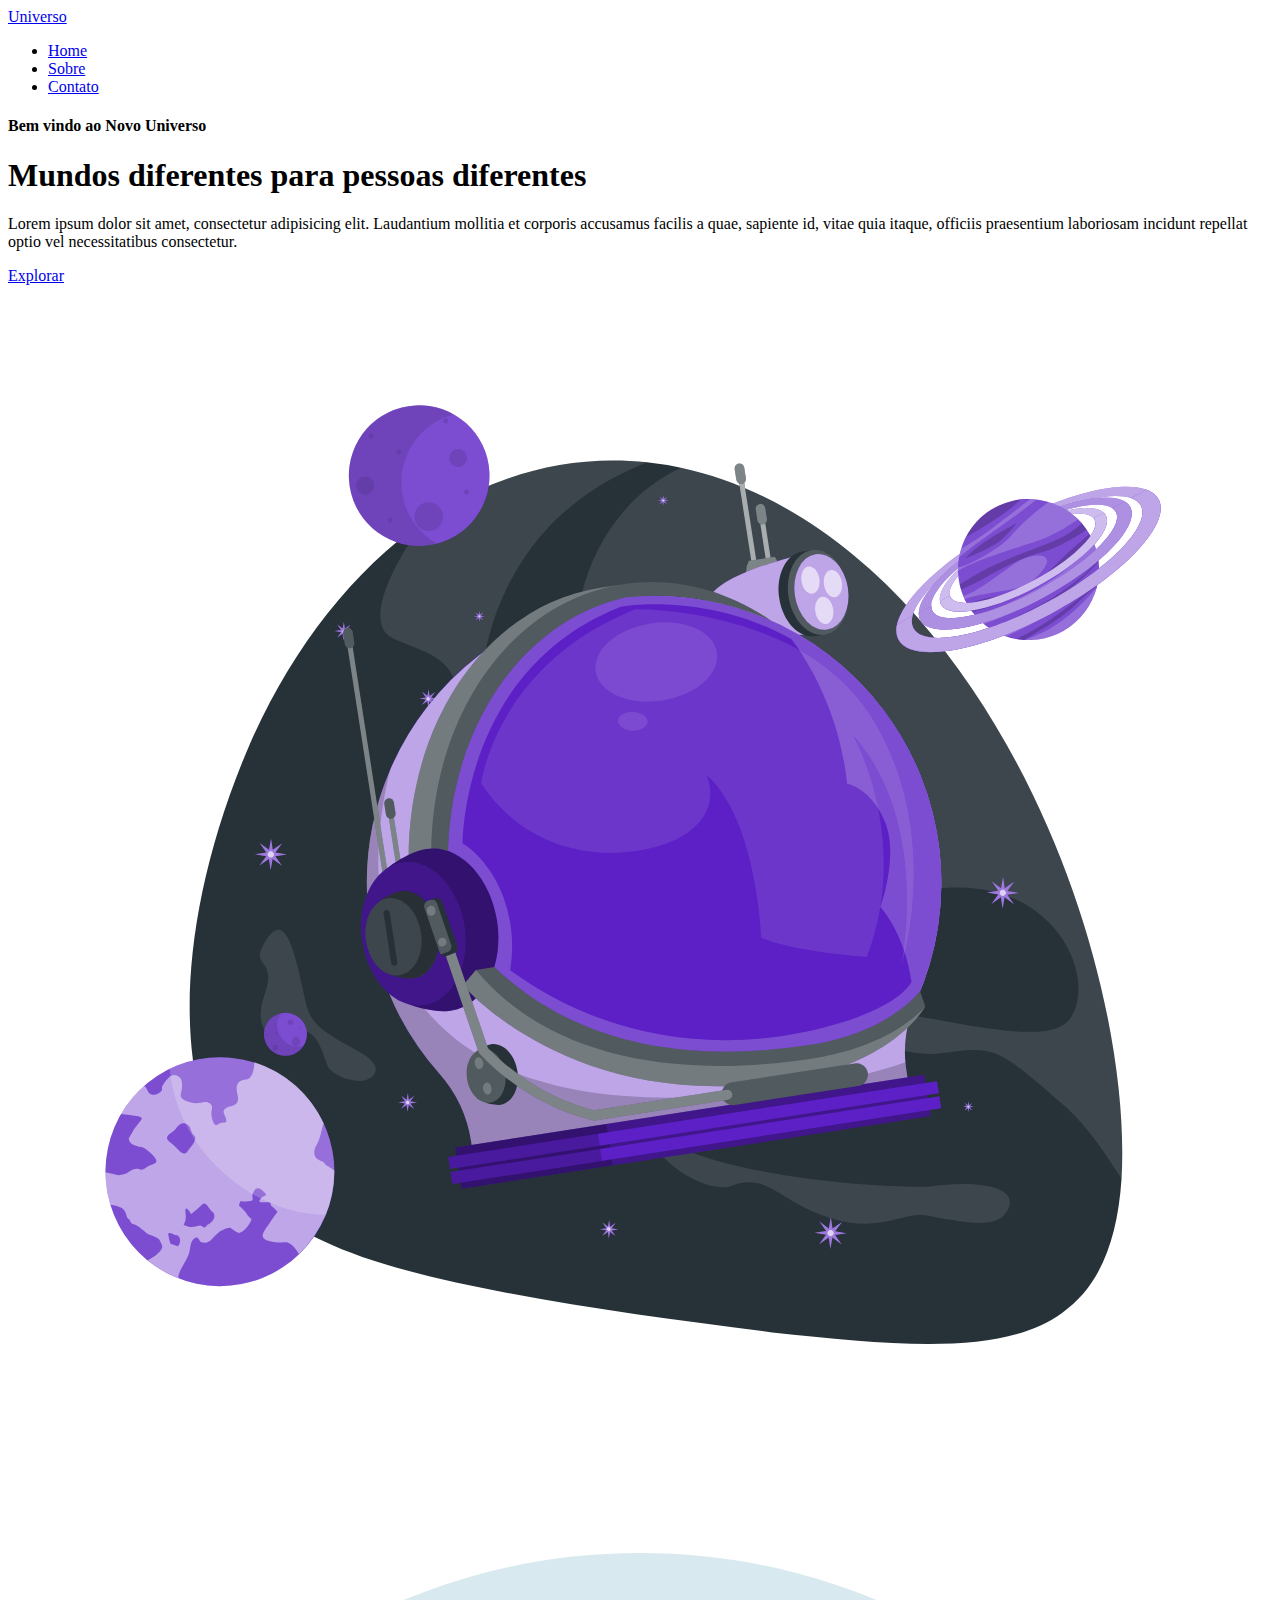
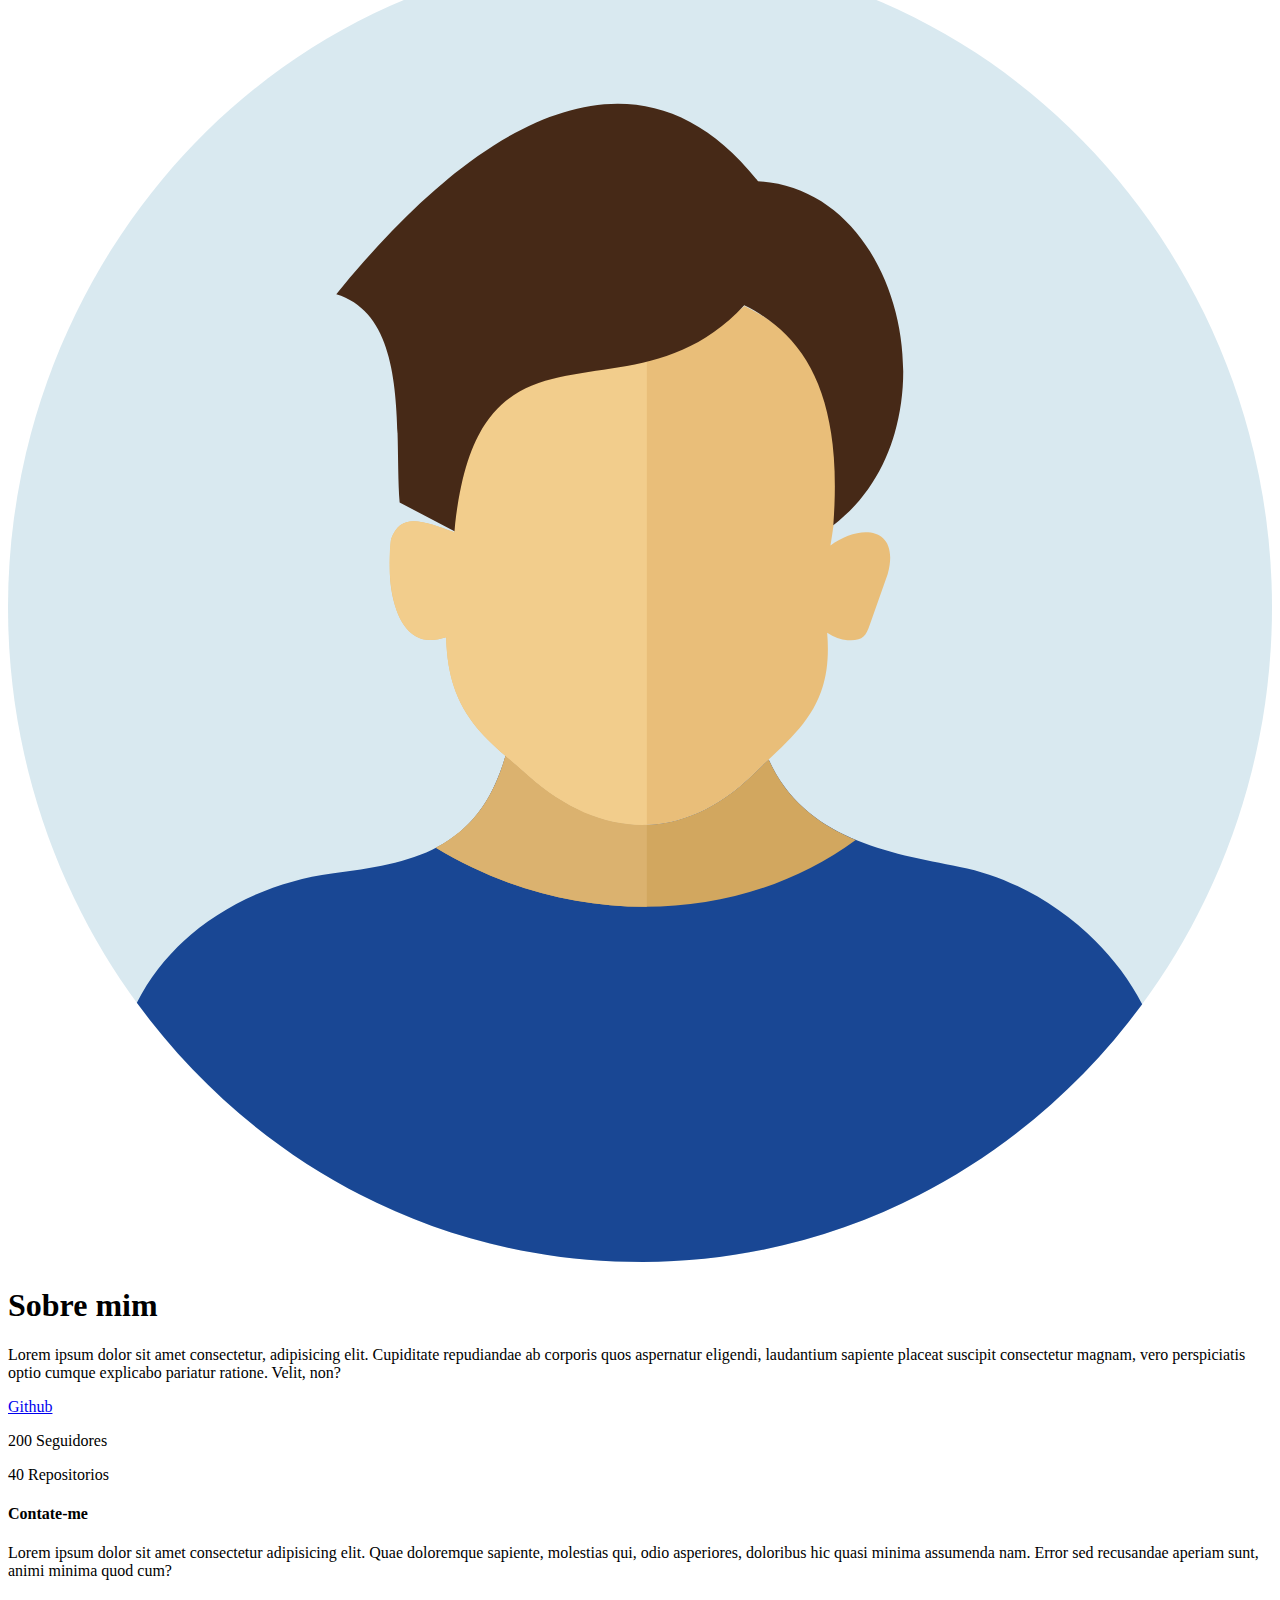
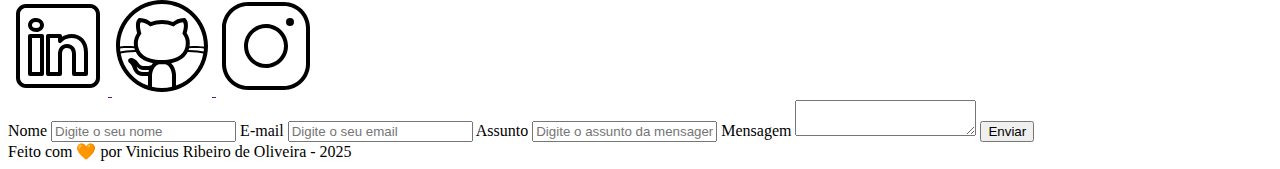
==== index.html @ 3c618df9 ":sparkles: feito o  index.html" ====
<!DOCTYPE html>
<html lang="pt-br">
<head>
    <meta charset="UTF-8">
    <meta name="viewport" content="width=device-width, initial-scale=1.0">
    <meta name="description" content="Projeto Portifólio">
    <meta name="author" content="Vinícius Oliveira">
    <meta name="keywords" content="HTML, CSS, JavaScript">
    <link rel="icon" href="./assets/img/favicon.svg">
    <title>Portifólio do Vinícius</title>
</head>
<body>
    <!-- cabeçalho da pagina -->
    <header>

        <div id="header_content">

            <!-- Titulo do Cabeçalho -->
            <div id="titulo">
                <a href="#">Universo</a>
                
            </div>

            <!-- Menu -->
            <div id="menu">
                <nav>
                    <!-- Marcadores não Ordenados -->
                    <ul>
                        <li> <a href="#">Home</a></li>
                        <li> <a href="#about">Sobre</a></li>
                        <li> <a href="#contact">Contato</a></li>

                    </ul>


                </nav>

            </div>


        </div>

    </header>


    <!-- Seção Principal da Pagina -->
    <main>

        <section id="home">

            <article id="home_texto">

                <h4>Bem vindo ao Novo Universo</h4>
                <h1>Mundos diferentes para pessoas diferentes</h1>
                <p>Lorem ipsum dolor sit amet, consectetur adipisicing elit. Laudantium mollitia et corporis accusamus facilis a quae, sapiente id, vitae quia itaque, officiis praesentium laboriosam incidunt repellat optio vel necessitatibus consectetur.</p>
                <a href="https://github.com/viniciusoliveira-27" target="_blank">

                    Explorar
                </a>

            </article>

            <article id="home_imagem">
                <img src="./assets/img/astronauta.svg" alt="Capacete de astronauta animado">
            </article>

        </section>

        <section id="about">
            <img src="./assets/img/user_01.svg" alt="Foto perfil do github">

            <article id="about_texto">
                <h1>Sobre mim</h1>
                <p>Lorem ipsum dolor sit amet consectetur, adipisicing elit. Cupiditate repudiandae ab corporis quos aspernatur eligendi, laudantium sapiente placeat suscipit consectetur magnam, vero perspiciatis optio cumque explicabo pariatur ratione. Velit, non?</p>

                <div id="about_github">
                    <a href="https://github.com/viniciusoliveira-27" target="_blank">

                        Github
                    </a>
                    <p>200 Seguidores</p>
                    <p>40 Repositorios</p>
                </div>  
                
            </article>

        </section>

        <section id="contact">
            <h4> Contate-me</h4>
            <p>Lorem ipsum dolor sit amet consectetur adipisicing elit. Quae doloremque sapiente, molestias qui, odio asperiores, doloribus hic quasi minima assumenda nam. Error sed recusandae aperiam sunt, animi minima quod cum?</p>

            <div id="icones_redes_sociais">
                <a href="" target="_blank">
                    <img src="./assets/img/linkedin.svg" alt="Logo do Linkedin">
                </a>
                <a href="" target="_blank">
                    <img src="./assets/img/github.svg" alt="Logo do github">
                </a>
                <a href="" target="_blank">
                    <img src="./assets/img/instagram.svg" alt="Logo do instagram">
                </a>
            </div>

            <form action="" method="POST">
                <label for="nome">Nome</label>
                <input  id="nome" 
                        type="text" 
                        name="nome"
                        placeholder="Digite o seu nome">
                <span id="txtNome"></span>

                <label for="email">E-mail</label>
                <input  id="email" 
                        type="text" 
                        name="rmail"
                        placeholder="Digite o seu email">
                <span id="txtEmail"></span>

                <label for="assunto">Assunto</label>
                <input  id="assunto" 
                        type="text" 
                        name="assunto"
                        placeholder="Digite o assunto da mensagem">
                <span id="txtAssunto"></span>

                <label for="mensagem">Mensagem</label>
                <textarea 
                    name="mensagem" 
                    id="mensagem"
                    placeholder="Digite sua mensagem">
                </textarea>

                <button type="submit">Enviar</button>
            </form>

        </section>

    </main>

    <footer>
        Feito com 🧡 por Vinicius Ribeiro de Oliveira - 2025

    </footer>
    
</body>
</html>
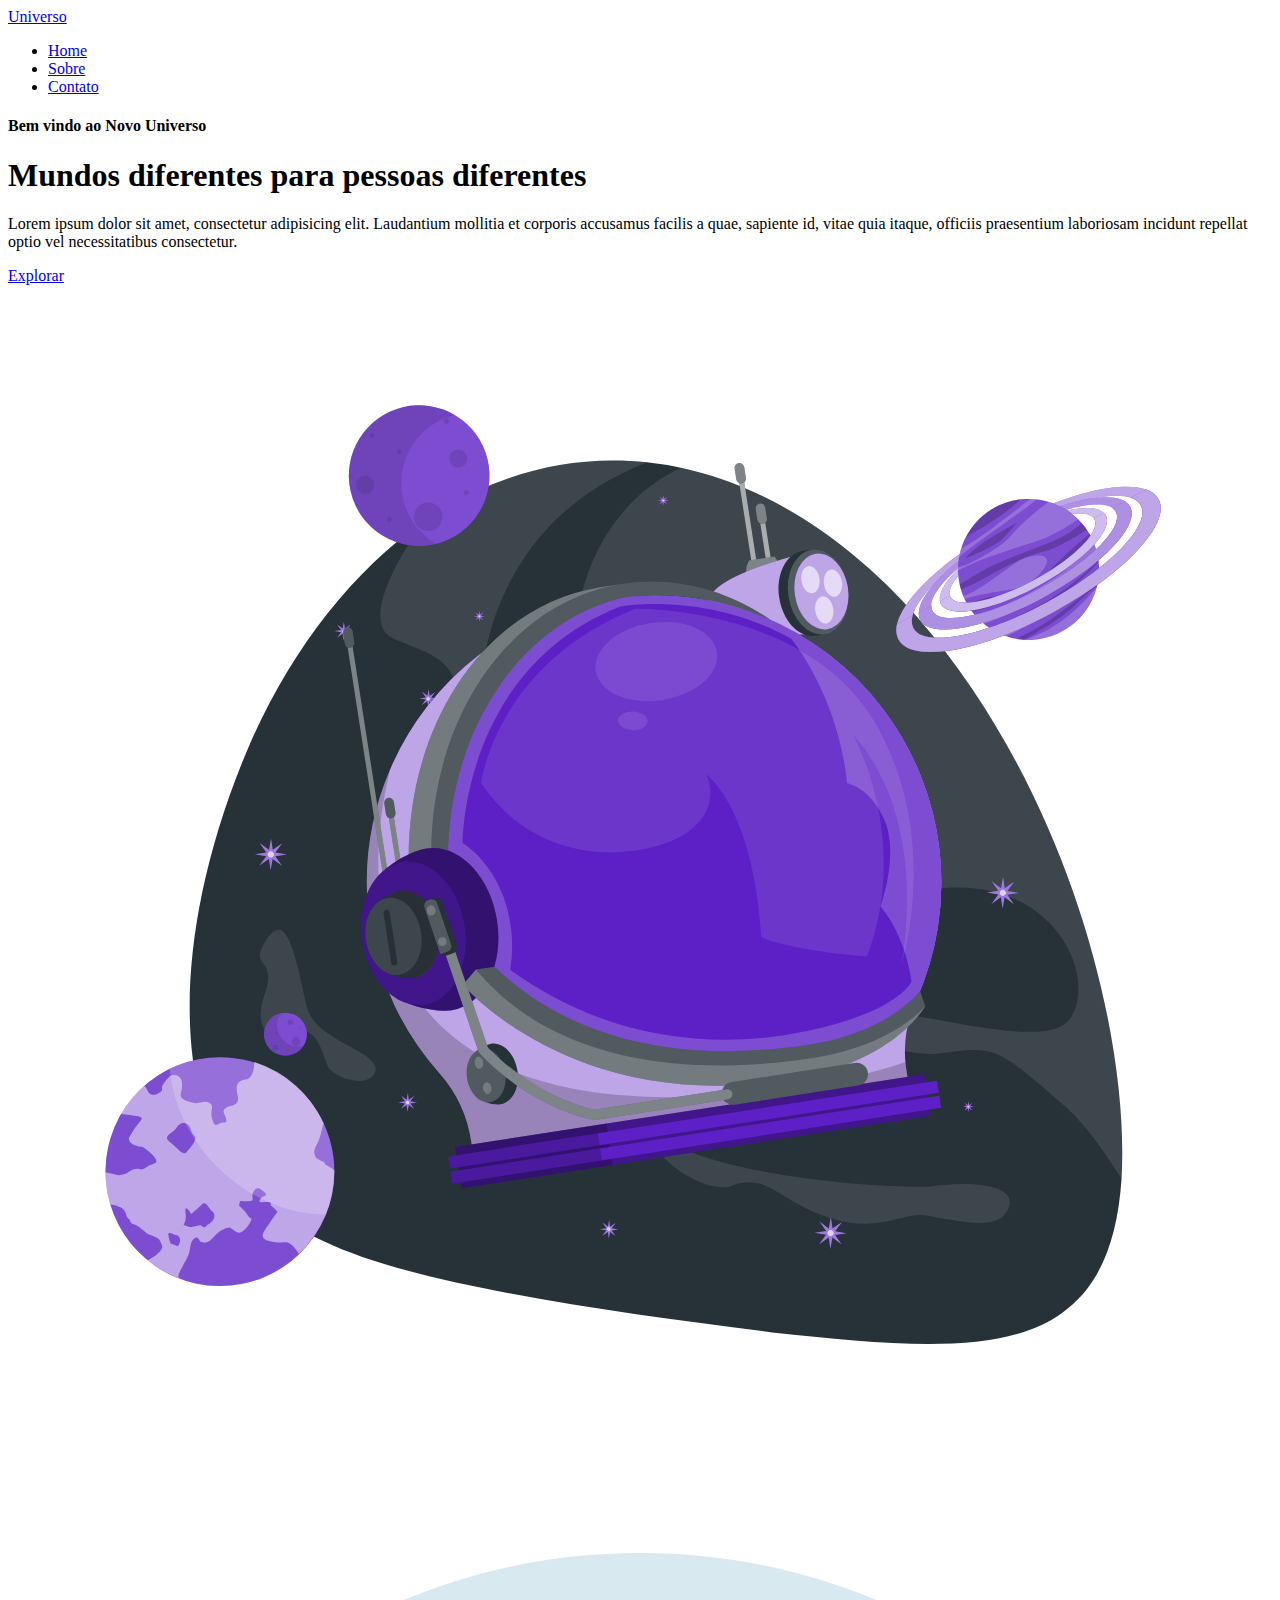
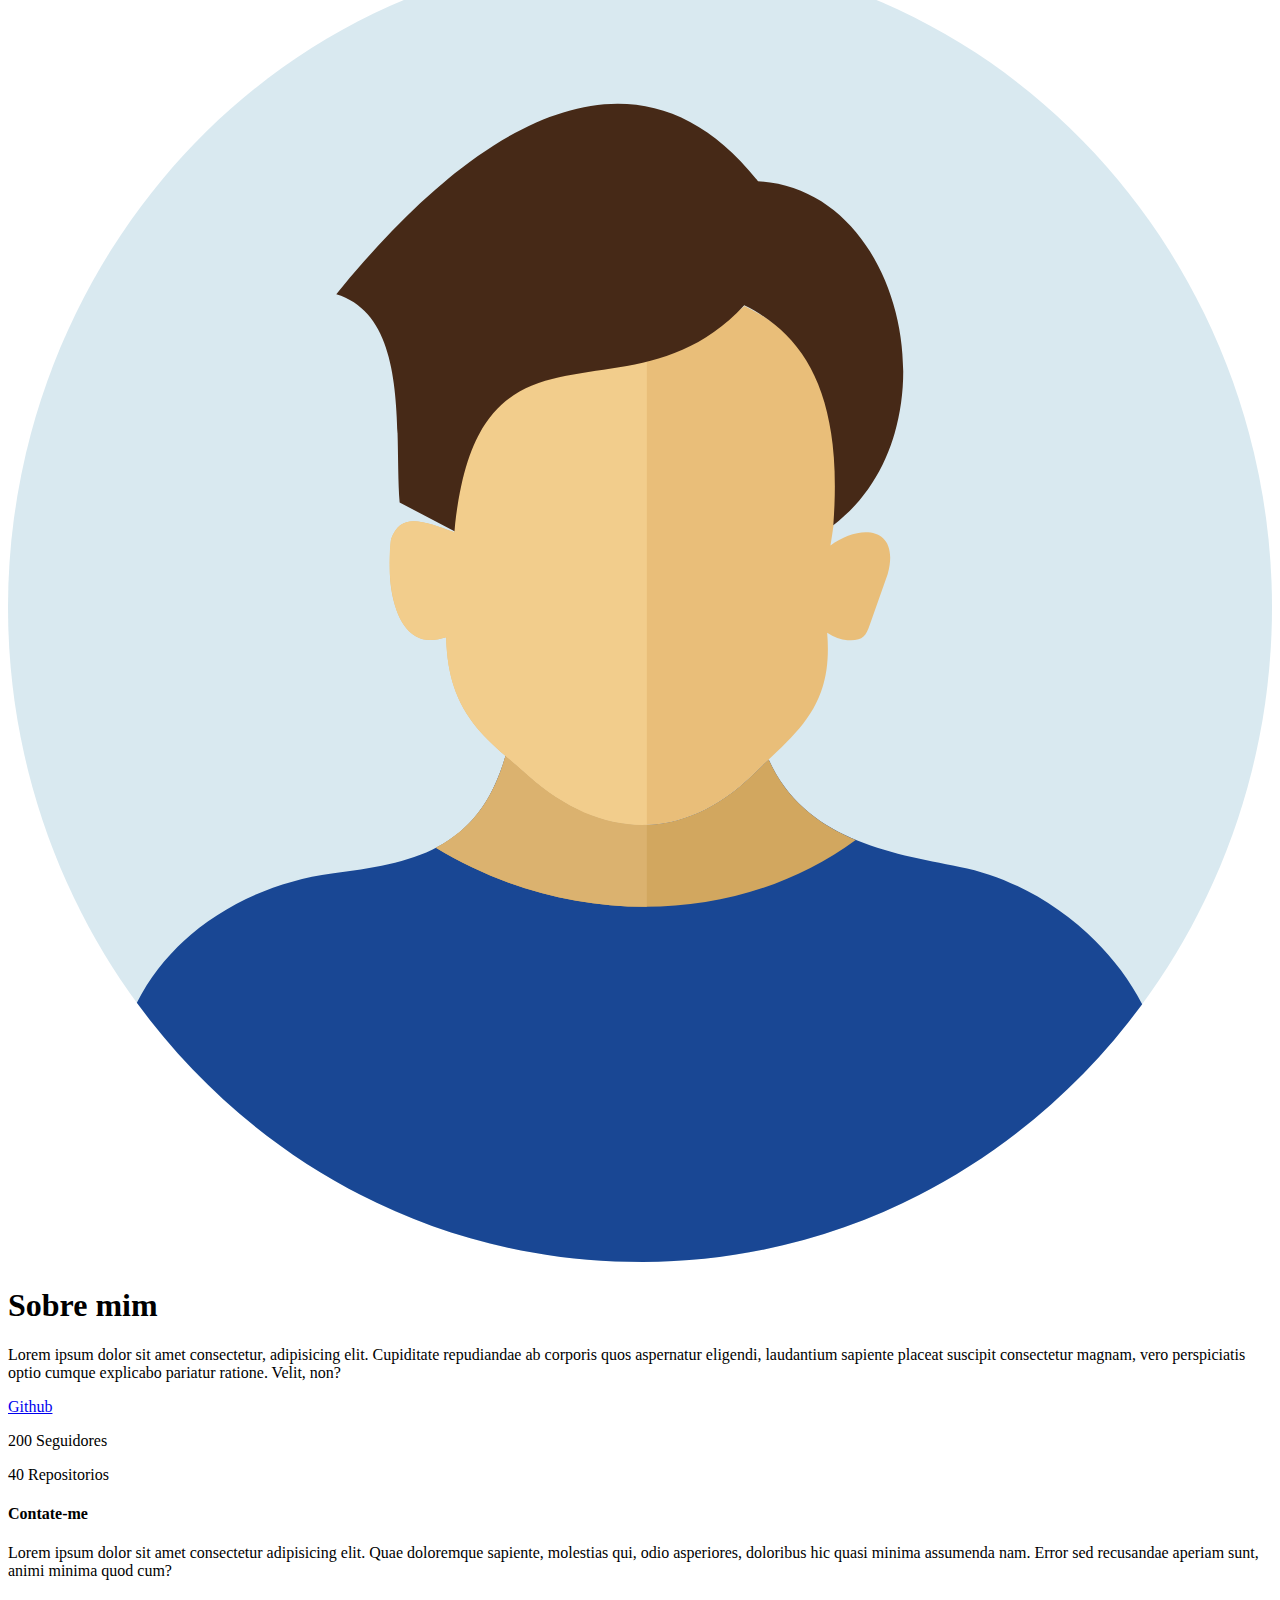
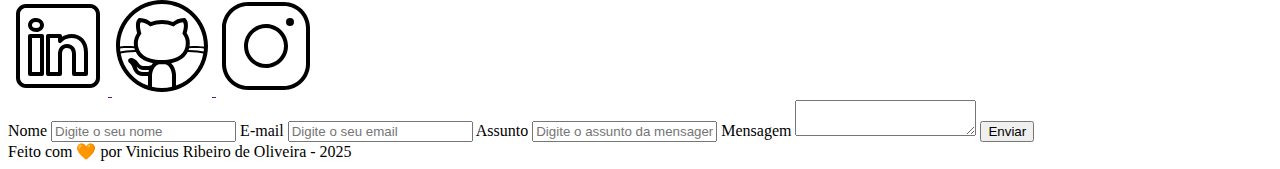
==== commit 9edb63e7: ":sparkles: feito o index.html" ====
--- a/index.html
+++ b/index.html
@@ -138,6 +138,7 @@
 
     </main>
 
+    <!-- Seção Rodapé -->
     <footer>
         Feito com 🧡 por Vinicius Ribeiro de Oliveira - 2025
 
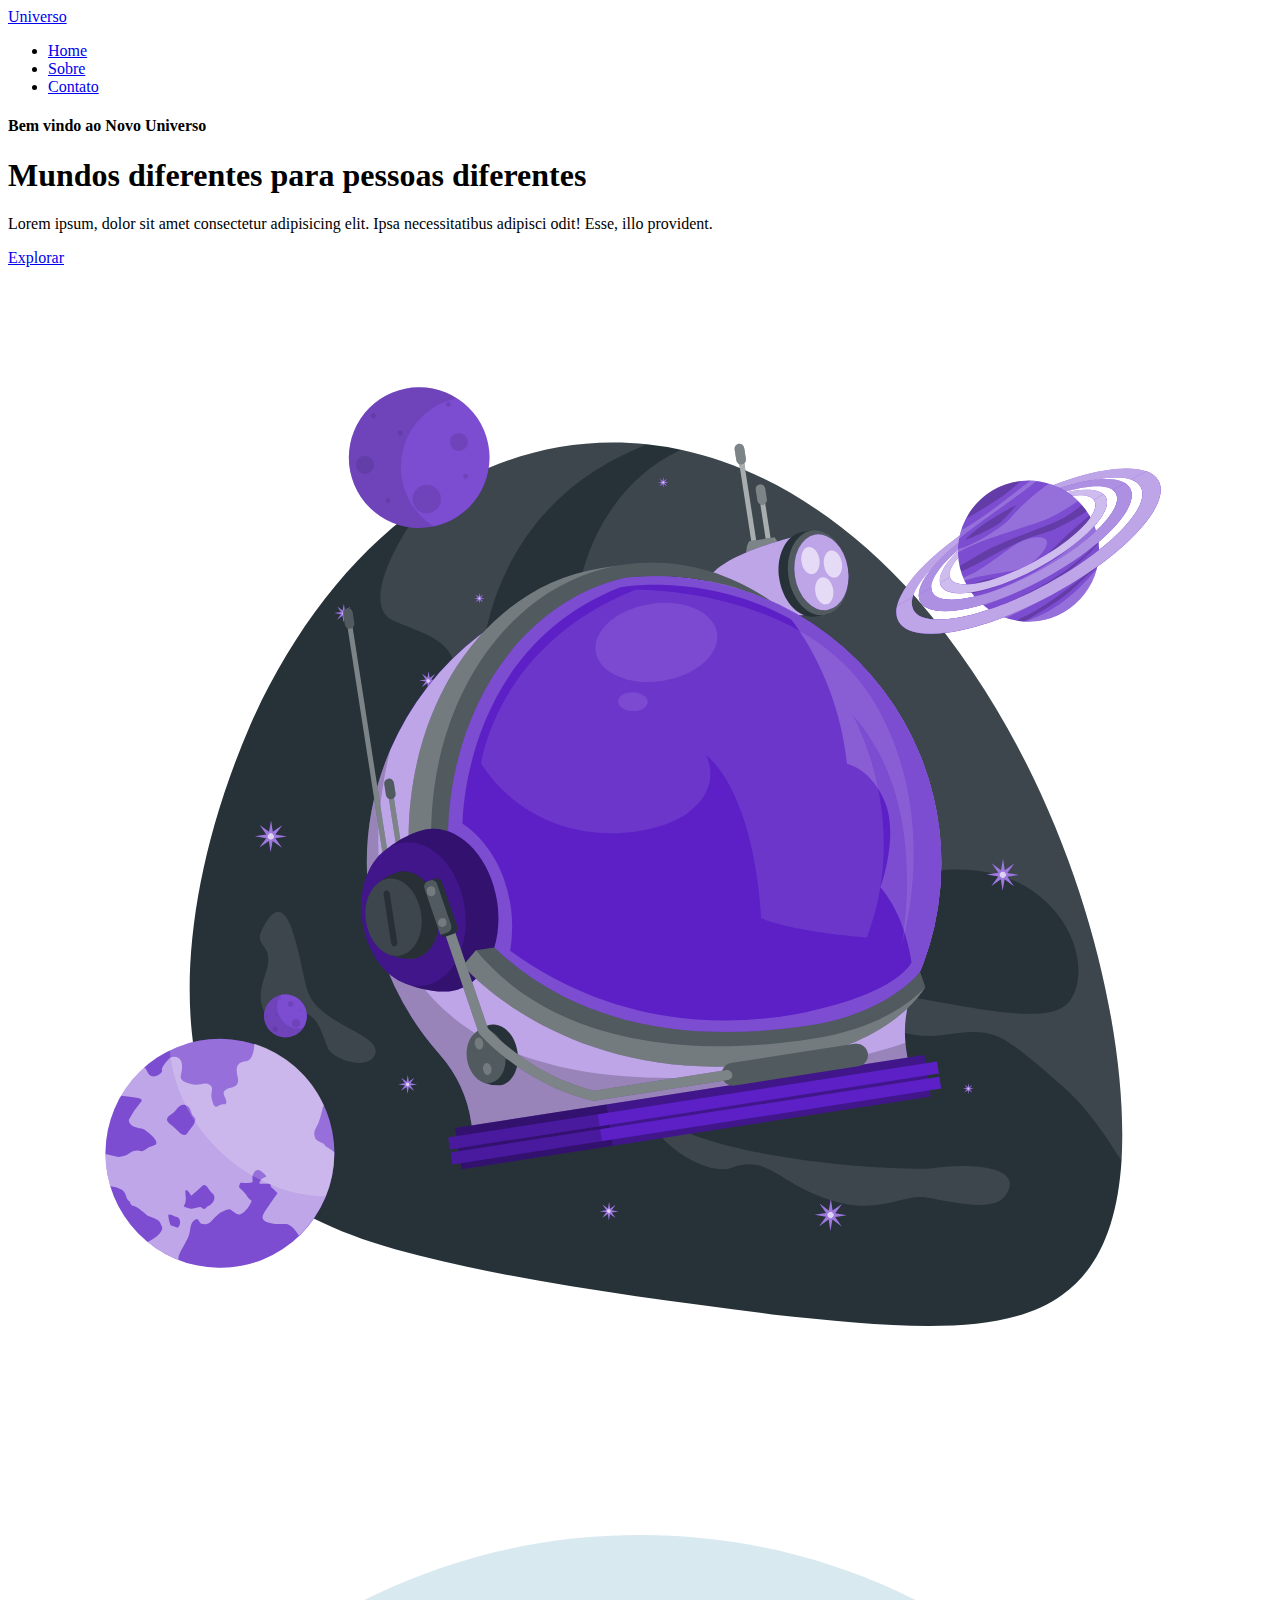
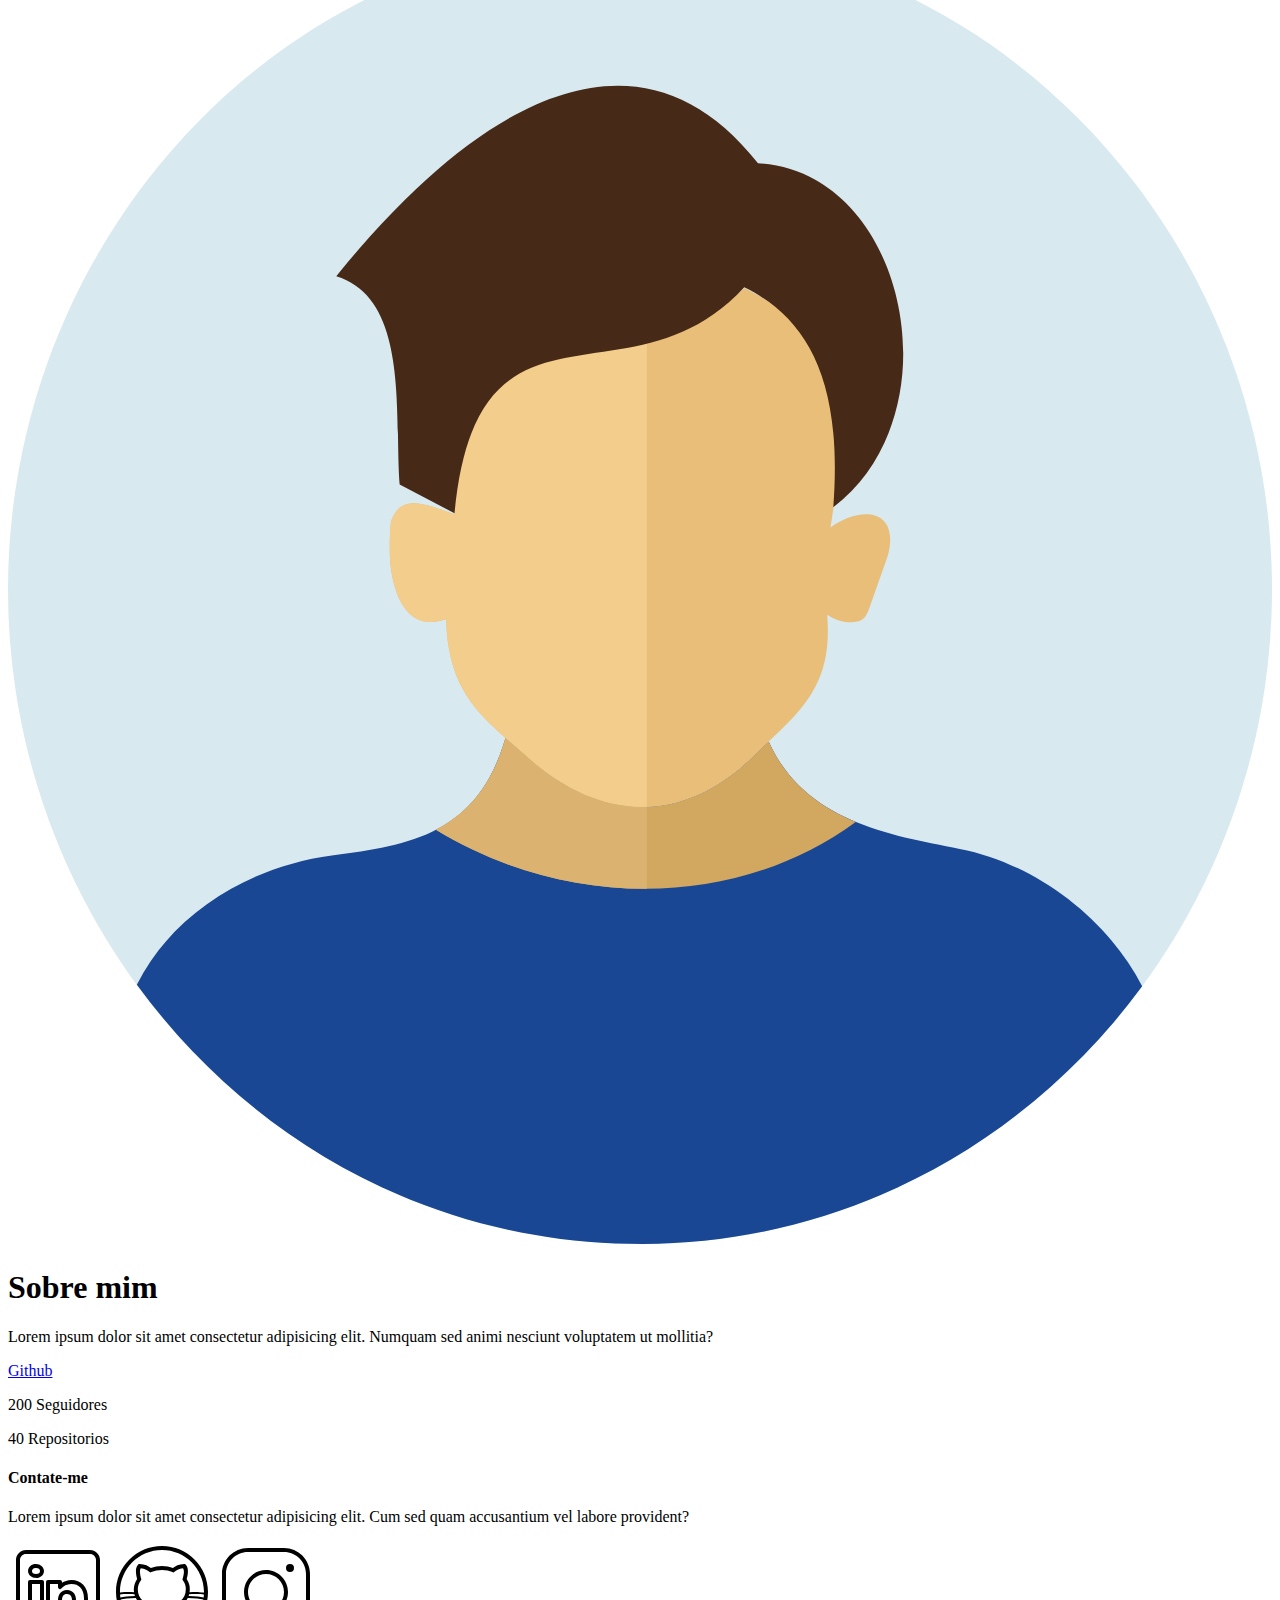
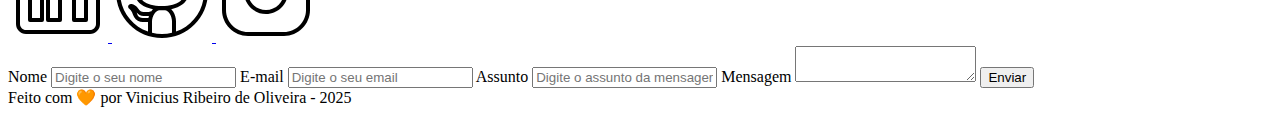
==== commit d5f94abd: ":sparkles: feat: criação da nova pagina sucess" ====
--- a/index.html
+++ b/index.html
@@ -1,5 +1,6 @@
 <!DOCTYPE html>
 <html lang="pt-br">
+
 <head>
     <meta charset="UTF-8">
     <meta name="viewport" content="width=device-width, initial-scale=1.0">
@@ -9,6 +10,7 @@
     <link rel="icon" href="./assets/img/favicon.svg">
     <title>Portifólio do Vinícius</title>
 </head>
+
 <body>
     <!-- cabeçalho da pagina -->
     <header>
@@ -18,7 +20,7 @@
             <!-- Titulo do Cabeçalho -->
             <div id="titulo">
                 <a href="#">Universo</a>
-                
+
             </div>
 
             <!-- Menu -->
@@ -52,7 +54,7 @@
 
                 <h4>Bem vindo ao Novo Universo</h4>
                 <h1>Mundos diferentes para pessoas diferentes</h1>
-                <p>Lorem ipsum dolor sit amet, consectetur adipisicing elit. Laudantium mollitia et corporis accusamus facilis a quae, sapiente id, vitae quia itaque, officiis praesentium laboriosam incidunt repellat optio vel necessitatibus consectetur.</p>
+                <p>Lorem ipsum, dolor sit amet consectetur adipisicing elit. Ipsa necessitatibus adipisci odit! Esse, illo provident.</p>
                 <a href="https://github.com/viniciusoliveira-27" target="_blank">
 
                     Explorar
@@ -71,7 +73,7 @@
 
             <article id="about_texto">
                 <h1>Sobre mim</h1>
-                <p>Lorem ipsum dolor sit amet consectetur, adipisicing elit. Cupiditate repudiandae ab corporis quos aspernatur eligendi, laudantium sapiente placeat suscipit consectetur magnam, vero perspiciatis optio cumque explicabo pariatur ratione. Velit, non?</p>
+                <p>Lorem ipsum dolor sit amet consectetur adipisicing elit. Numquam sed animi nesciunt voluptatem ut mollitia?</p>
 
                 <div id="about_github">
                     <a href="https://github.com/viniciusoliveira-27" target="_blank">
@@ -80,58 +82,46 @@
                     </a>
                     <p>200 Seguidores</p>
                     <p>40 Repositorios</p>
-                </div>  
-                
+                </div>
+
             </article>
 
         </section>
 
         <section id="contact">
             <h4> Contate-me</h4>
-            <p>Lorem ipsum dolor sit amet consectetur adipisicing elit. Quae doloremque sapiente, molestias qui, odio asperiores, doloribus hic quasi minima assumenda nam. Error sed recusandae aperiam sunt, animi minima quod cum?</p>
+            <p>Lorem ipsum dolor sit amet consectetur adipisicing elit. Cum sed quam accusantium vel labore provident?</p>
 
             <div id="icones_redes_sociais">
-                <a href="" target="_blank">
+                <a href="https://www.linkedin.com/in/vinicius-oliveira-dev-fullstack/" target="_blank">
                     <img src="./assets/img/linkedin.svg" alt="Logo do Linkedin">
                 </a>
-                <a href="" target="_blank">
+                <a href="https://github.com/viniciusoliveira-27" target="_blank">
                     <img src="./assets/img/github.svg" alt="Logo do github">
                 </a>
-                <a href="" target="_blank">
+                <a href="https://www.instagram.com/viniciusribeiro.1/" target="_blank">
                     <img src="./assets/img/instagram.svg" alt="Logo do instagram">
                 </a>
             </div>
 
             <form action="" method="POST">
                 <label for="nome">Nome</label>
-                <input  id="nome" 
-                        type="text" 
-                        name="nome"
-                        placeholder="Digite o seu nome">
+                <input id="nome" type="text" name="nome" placeholder="Digite o seu nome">
                 <span id="txtNome"></span>
 
                 <label for="email">E-mail</label>
-                <input  id="email" 
-                        type="text" 
-                        name="rmail"
-                        placeholder="Digite o seu email">
+                <input id="email" type="text" name="rmail" placeholder="Digite o seu email">
                 <span id="txtEmail"></span>
 
                 <label for="assunto">Assunto</label>
-                <input  id="assunto" 
-                        type="text" 
-                        name="assunto"
-                        placeholder="Digite o assunto da mensagem">
+                <input id="assunto" type="text" name="assunto" placeholder="Digite o assunto da mensagem">
                 <span id="txtAssunto"></span>
 
                 <label for="mensagem">Mensagem</label>
-                <textarea 
-                    name="mensagem" 
-                    id="mensagem"
-                    placeholder="Digite sua mensagem">
+                <textarea name="mensagem" id="mensagem" placeholder="Digite sua mensagem">
                 </textarea>
 
-                <button type="submit">Enviar</button>
+                <button type="submit"> Enviar</button>
             </form>
 
         </section>
@@ -143,6 +133,7 @@
         Feito com 🧡 por Vinicius Ribeiro de Oliveira - 2025
 
     </footer>
-    
+
 </body>
+
 </html>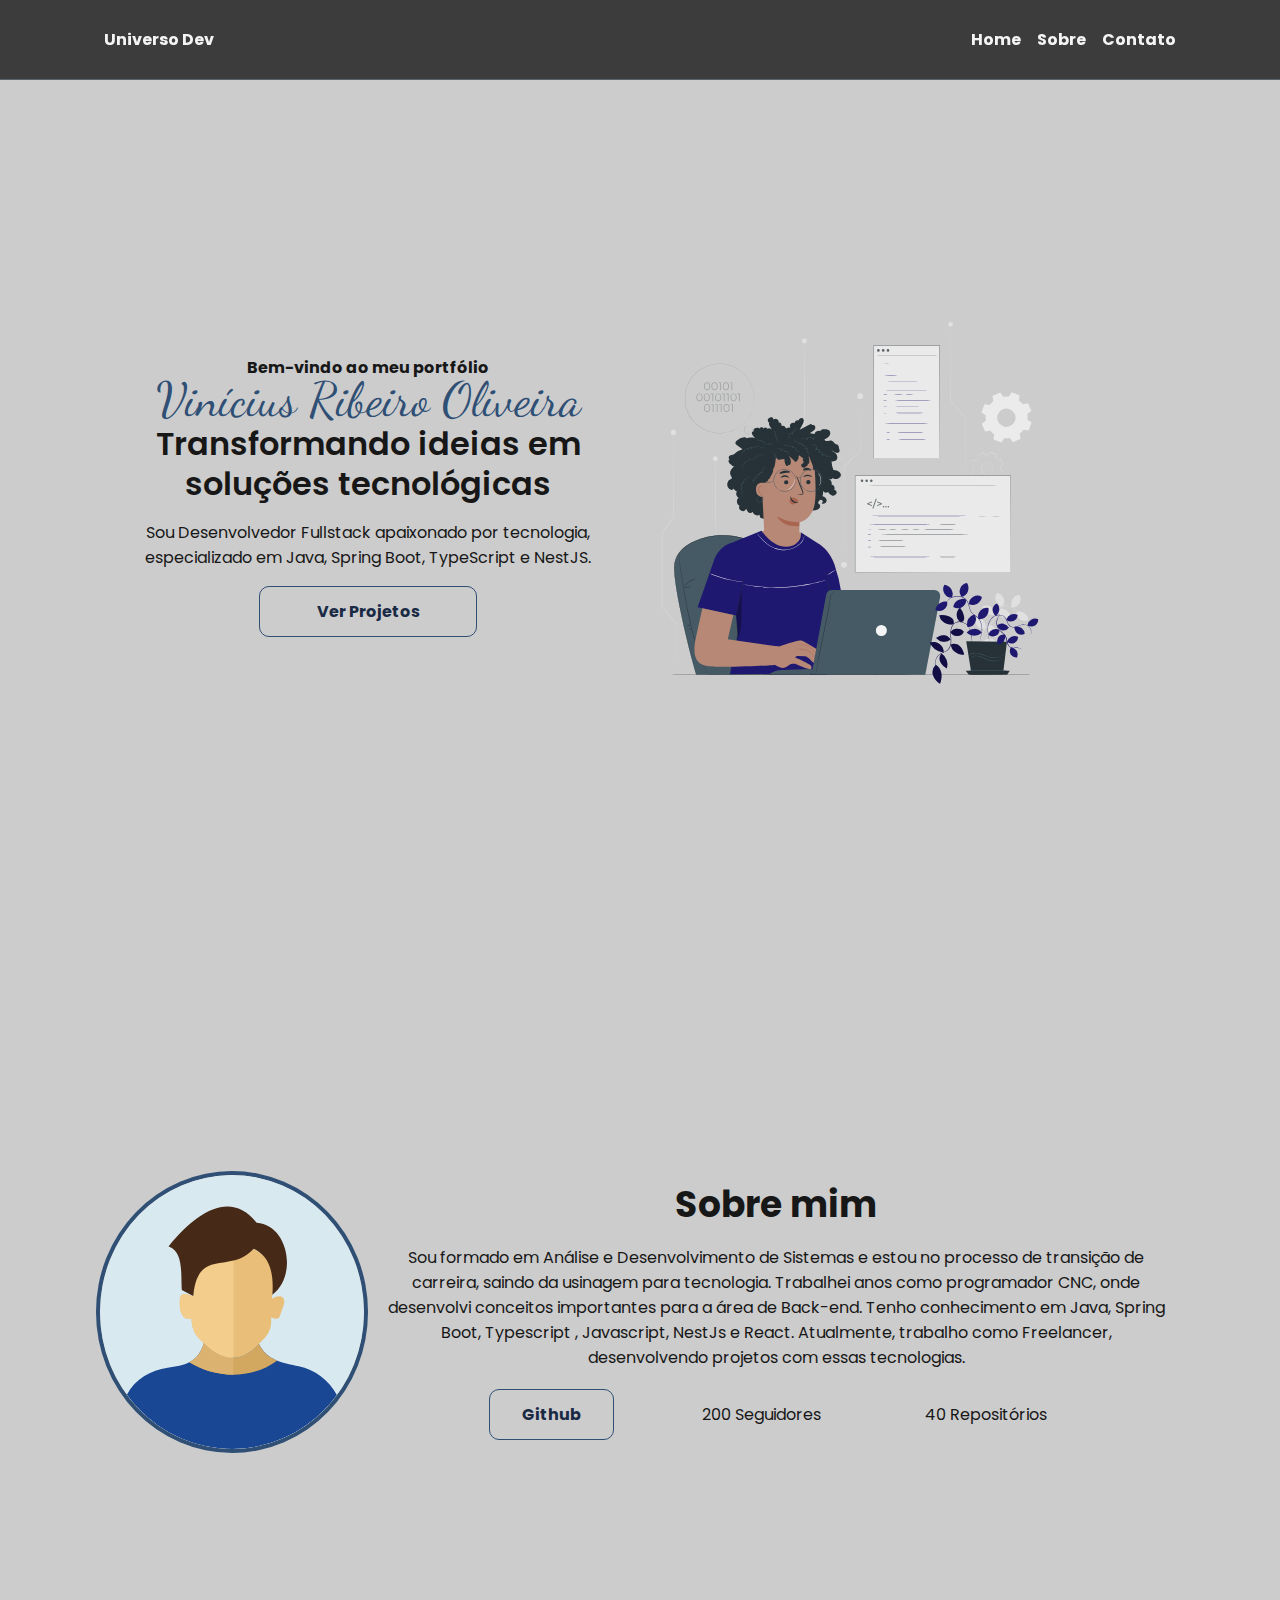
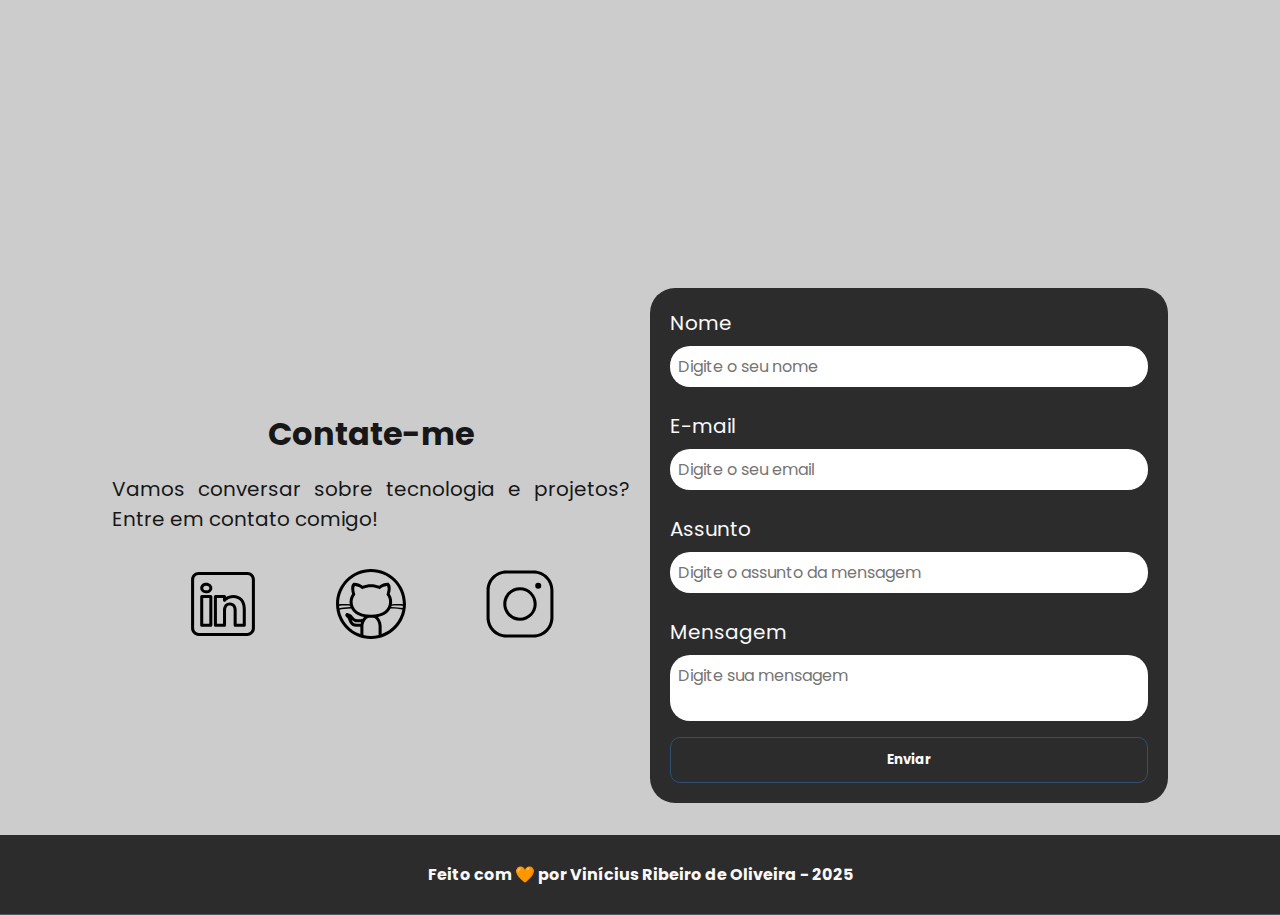
==== commit 89c0ef3c: ":sparkles: feat: atualizando index e responsividade" ====
--- a/index.html
+++ b/index.html
@@ -2,107 +2,95 @@
 <html lang="pt-br">
 
 <head>
+    <!-- Fontes do Google -->
+    <link rel="preconnect" href="https://fonts.googleapis.com">
+    <link rel="preconnect" href="https://fonts.gstatic.com" crossorigin>
+
+    <!-- Fonte do Google - Poppins -->
+    <link href="https://fonts.googleapis.com/css2?family=Poppins&display=swap" rel="stylesheet">
+    <!-- Fonte do Google - Dancing script -->
+    <link href="https://fonts.googleapis.com/css2?family=Dancing+Script:wght@700&display=swap" rel="stylesheet">
+
     <meta charset="UTF-8">
     <meta name="viewport" content="width=device-width, initial-scale=1.0">
-    <meta name="description" content="Projeto Portifólio">
+    <meta name="description" content="Projeto Portfólio">
     <meta name="author" content="Vinícius Oliveira">
-    <meta name="keywords" content="HTML, CSS, JavaScript">
+    <meta name="keywords" content="HTML, CSS, JavaScript, TypeScript, Java, NestJS, Spring Boot">
     <link rel="icon" href="./assets/img/favicon.svg">
-    <title>Portifólio do Vinícius</title>
+
+    <!-- link para folha de estilos CSS -->
+    <link rel="stylesheet" href="./assets/css/styles.css">
+
+    <title>Portfólio do Vinícius</title>
 </head>
 
 <body>
-    <!-- cabeçalho da pagina -->
-    <header>
-
-        <div id="header_content">
-
-            <!-- Titulo do Cabeçalho -->
+    <!-- cabeçalho da página -->
+    <header class="flex menu_container">
+        <div id="header_content" class="menu_content">
             <div id="titulo">
-                <a href="#">Universo</a>
-
+                <a href="#">Universo Dev</a>
             </div>
-
-            <!-- Menu -->
-            <div id="menu">
+            <div id="menu" class="flex">
                 <nav>
-                    <!-- Marcadores não Ordenados -->
-                    <ul>
-                        <li> <a href="#">Home</a></li>
+                    <ul class="flex menu_list">
+                        <li> <a href="#home">Home</a></li>
                         <li> <a href="#about">Sobre</a></li>
                         <li> <a href="#contact">Contato</a></li>
-
                     </ul>
-
-
                 </nav>
-
             </div>
-
-
         </div>
-
     </header>
 
-
-    <!-- Seção Principal da Pagina -->
+    <!-- Seção Principal da Página -->
     <main>
-
-        <section id="home">
-
-            <article id="home_texto">
-
-                <h4>Bem vindo ao Novo Universo</h4>
-                <h1>Mundos diferentes para pessoas diferentes</h1>
-                <p>Lorem ipsum, dolor sit amet consectetur adipisicing elit. Ipsa necessitatibus adipisci odit! Esse, illo provident.</p>
-                <a href="https://github.com/viniciusoliveira-27" target="_blank">
-
-                    Explorar
-                </a>
-
+        <section id="home" class="flex home_container">
+            <article id="home_texto" class="flex home_content">
+                <h4>Bem-vindo ao meu portfólio</h4>
+                <h1><span class="home_assinatura">Vinícius Ribeiro Oliveira</span></h1>
+                <h1>Transformando ideias em soluções tecnológicas</h1>
+                <p>Sou Desenvolvedor Fullstack apaixonado por tecnologia, especializado em Java, Spring Boot, TypeScript e NestJS.</p>
+                <a href="https://github.com/viniciusoliveira-27" target="_blank" class="botao">Ver Projetos</a>
             </article>
-
-            <article id="home_imagem">
-                <img src="./assets/img/astronauta.svg" alt="Capacete de astronauta animado">
+            <article id="home_imagem" class="home_content">
+                <img src="./assets/img/programmer-animate.svg" alt="Ilustração de programador">
             </article>
-
         </section>
 
-        <section id="about">
-            <img src="./assets/img/user_01.svg" alt="Foto perfil do github">
+        <!-- Seção About da página -->
+        <section id="about" class="flex about_container">
+            <img src="./assets/img/user_01.svg" alt="Foto perfil do Github">
+            <article id="about_texto" class="flex about_content">
+                <h1>Sobre mim</h1>
+                <p>Sou formado em Análise e Desenvolvimento de Sistemas e estou no processo de transição de carreira, saindo da usinagem para tecnologia. Trabalhei anos como programador CNC, onde desenvolvi conceitos importantes para a área de Back-end.
 
-            <article id="about_texto">
-                <h1>Sobre mim</h1>
-                <p>Lorem ipsum dolor sit amet consectetur adipisicing elit. Numquam sed animi nesciunt voluptatem ut mollitia?</p>
-
-                <div id="about_github">
-                    <a href="https://github.com/viniciusoliveira-27" target="_blank">
-
-                        Github
-                    </a>
+                    Tenho conhecimento em Java, Spring Boot, Typescript , Javascript, NestJs e React. Atualmente, trabalho como Freelancer, desenvolvendo projetos com essas tecnologias.</p>
+                <div id="about_github" class="github_info">
+                    <a href="https://github.com/viniciusoliveira-27" target="_blank" class="botao">Github</a>
                     <p>200 Seguidores</p>
-                    <p>40 Repositorios</p>
+                    <p>40 Repositórios</p>
                 </div>
-
             </article>
-
         </section>
 
-        <section id="contact">
-            <h4> Contate-me</h4>
-            <p>Lorem ipsum dolor sit amet consectetur adipisicing elit. Cum sed quam accusantium vel labore provident?</p>
-
-            <div id="icones_redes_sociais">
-                <a href="https://www.linkedin.com/in/vinicius-oliveira-dev-fullstack/" target="_blank">
-                    <img src="./assets/img/linkedin.svg" alt="Logo do Linkedin">
-                </a>
-                <a href="https://github.com/viniciusoliveira-27" target="_blank">
-                    <img src="./assets/img/github.svg" alt="Logo do github">
-                </a>
-                <a href="https://www.instagram.com/viniciusribeiro.1/" target="_blank">
-                    <img src="./assets/img/instagram.svg" alt="Logo do instagram">
-                </a>
-            </div>
+        <!-- Seção Contact da página -->
+        <section id="contact" class="contato_container">
+            <article id="redes_sociais" class="contato_content">
+                <h4>Contate-me</h4>
+                <p>Vamos conversar sobre tecnologia e projetos? Entre em contato comigo!</p>
+                <div id="icones_redes_sociais" class="social_container">
+                    <a href="https://www.linkedin.com/in/vinicius-oliveira-dev-fullstack/" target="_blank">
+                        <img src="./assets/img/linkedin.svg" alt="Logo do Linkedin" class="social_icon">
+                    </a>
+                    <a href="https://github.com/viniciusoliveira-27" target="_blank">
+                        <img src="./assets/img/github.svg" alt="Logo do Github" class="social_icon">
+                    </a>
+                    <a href="https://www.instagram.com/viniciusribeiro.1/" target="_blank">
+                        <img src="./assets/img/instagram.svg" alt="Logo do Instagram" class="social_icon">
+                    </a>
+                </div>
+            </article>
 
             <form action="" method="POST">
                 <label for="nome">Nome</label>
@@ -110,7 +98,7 @@
                 <span id="txtNome"></span>
 
                 <label for="email">E-mail</label>
-                <input id="email" type="text" name="rmail" placeholder="Digite o seu email">
+                <input id="email" type="text" name="email" placeholder="Digite o seu email">
                 <span id="txtEmail"></span>
 
                 <label for="assunto">Assunto</label>
@@ -118,22 +106,16 @@
                 <span id="txtAssunto"></span>
 
                 <label for="mensagem">Mensagem</label>
-                <textarea name="mensagem" id="mensagem" placeholder="Digite sua mensagem">
-                </textarea>
-
-                <button type="submit"> Enviar</button>
+                <textarea name="mensagem" id="mensagem" placeholder="Digite sua mensagem"></textarea>
+                <button type="submit" class="botao">Enviar</button>
             </form>
-
         </section>
-
     </main>
 
-    <!-- Seção Rodapé -->
-    <footer>
-        Feito com 🧡 por Vinicius Ribeiro de Oliveira - 2025
-
+    <!-- Rodapé -->
+    <footer class="flex">
+        Feito com 🧡 por Vinícius Ribeiro de Oliveira - 2025
     </footer>
-
 </body>
 
-</html>+</html>
--- a/assets/css/styles.css
+++ b/assets/css/styles.css
@@ -0,0 +1,506 @@
+/* primeira coisa a se fazer é zerar a estilização, comecar do zero */
+* {
+    margin: 0;
+    padding: 0;
+    box-sizing: border-box;
+    text-decoration: none;
+    outline: none;
+    font-weight: 400;
+    font-family: "Poppins", sans-serif;
+}
+
+/* criar variaveis */
+:root {
+    --purple-200: #9a7bd1;
+    --purple-500: #6b36c8;
+    --purple-800: #441f88;
+
+    --gray-200: #cccccc;
+    --gray-400: #505861;
+    --gray-700: #2C2C2C;
+    /* Cinza bem escuro */
+
+    --black-800: #171717;
+    --black-900: #0D0D0D;
+    /* Preto mais escuro */
+    --black-700: #1F1F1F;
+    /* Preto intermediário */
+    --black-600: #292929;
+    /* Preto mais claro */
+
+    --blue-200: #8AAAE5;
+    /* Azul claro suave */
+    --blue-500: #2F4F75;
+    /* Azul escuro intermediário */
+    --blue-800: #1A2A45;
+    /* Azul bem escuro */
+
+    --white: #F9F9F9;
+}
+
+/* Dimensiona a pagina antes. */
+html {
+    width: 100%;
+    height: 100vh;
+    scroll-behavior: smooth;
+}
+
+body {
+    background-color: var(--gray-200);
+    color: var(--black-800);
+    -webkit-font-smoothing: antialiased;
+    -moz-osx-font-smoothing: grayscale;
+
+}
+
+button,
+a {
+    cursor: pointer;
+}
+
+.botao {
+    text-align: center;
+    padding: 12px 32px;
+    background: none;
+    border: 1px solid var(--blue-500);
+    border-radius: 10px;
+    font-weight: 700;
+}
+
+.botao:hover {
+    background-color: var(--blue-500);
+    color: var(--white);
+}
+
+.flex {
+    display: flex;
+    justify-content: center;
+    align-items: center;
+}
+
+/* Estilização - seção Header */
+.menu_container {
+    height: 80px;
+    position: sticky;
+    top: 0;
+    width: 100%;
+    background-color: var(--gray-700);
+    border-bottom: 1px solid var(--gray-400);
+    filter: opacity(0.9);
+}
+
+.menu_container a {
+    color: var(--white);
+    font-weight: 700;
+}
+
+.menu_container a:hover {
+    color: var(--purple-200);
+}
+
+.menu_content {
+    max-width: 1120px;
+    padding: 0 24px;
+    width: 100%;
+    display: flex;
+    justify-content: space-between;
+}
+
+.menu_list {
+    list-style: none;
+    text-align: center;
+}
+
+.menu_list li {
+    margin-left: 1rem;
+}
+
+/* Estilização da Seção Home */
+
+.home_container {
+    max-width: 1120px;
+    margin: 16px auto;
+    padding: 0 1rem;
+    height: calc(100vh - 100px);
+}
+
+.home_container p,
+h1,
+h4 {
+    text-align: center;
+    font-size: 1rem;
+}
+
+.home_container h1 {
+    font-size: 2.0rem;
+    line-height: 2.5rem;
+    font-weight: 600;
+}
+
+.home_container h4 {
+    font-weight: 700;
+}
+
+.home_container p {
+    margin: 1rem 0;
+}
+
+.home_container .botao {
+    width: 40%;
+}
+
+.home_content {
+    width: 50vw;
+    flex-direction: column;
+}
+
+.home_content img {
+    display: flex;
+    width: 75%;
+}
+
+.home_content a {
+    color: var(--blue-800);
+}
+
+.home_assinatura {
+    font-family: 'Dancing Script', cursive;
+    font-size: 3rem;
+    /* Ajuste conforme necessário */
+    color: var(--blue-500);
+}
+
+
+/* Estilização da Seção Home - Página Sucess */
+
+.home_container_sucess {
+    height: calc(100vh - 12rem);
+    max-width: 1120px;
+    margin: 1rem auto;
+    padding: 0 1rem;
+}
+
+#home_sucess {
+    width: 50vw;
+    flex-direction: column;
+}
+
+#home_sucess h1 {
+    font-size: 2rem;
+    font-weight: 700;
+}
+
+#home_sucess h4 {
+    font-size: 1.25rem;
+    padding: 1rem;
+
+}
+
+
+/* Estilização da Seção About */
+.about_container {
+    max-width: 1120px;
+    margin: 16px auto;
+    padding: 0 1rem;
+    height: calc(100vh - 100px);
+}
+
+
+.about_container h1 {
+    font-size: 2.25rem;
+    line-height: 3rem;
+    font-weight: 700;
+}
+
+.about_container p {
+    margin: 1rem;
+}
+
+
+
+.about_container img {
+    width: 25%;
+    border: 4px solid var(--blue-500);
+    border-radius: 100%;
+}
+
+.about_content {
+    flex-direction: column;
+    text-align: center;
+}
+
+.github_info {
+    flex-direction: row;
+    display: flex;
+    width: 90%;
+    align-items: center;
+    justify-content: space-between;
+    padding: 0 5rem;
+
+}
+
+.github_info a {
+    color: var(--blue-800);
+}
+
+
+/*Estilização da Seção Contact */
+.contato_container {
+    display: grid;
+    grid-template-columns: 1fr 1fr;
+    justify-content: center;
+    align-items: center;
+    gap: 1.25rem;
+    max-width: 1120px;
+    margin: 4rem auto 2rem;
+    padding: 0 2rem;
+
+}
+
+.contato_container h4 {
+    margin: 1rem 0;
+    font-size: 2rem;
+    font-weight: 700;
+}
+
+.contato_content {
+    flex-direction: column;
+    margin: 4rem 0 0 0;
+    font-size: 1.25rem;
+}
+
+.contato_content p {
+    display: block;
+    text-align: justify;
+}
+
+/*Estilização da Seção Redes Sociais */
+
+.social_container {
+    display: flex;
+    justify-content: space-evenly;
+    margin: 2rem 0 0 0;
+}
+
+.social_icon {
+    width: 4.75rem;
+}
+
+/*Estilização da Seção Form */
+form {
+    display: flex;
+    flex-direction: column;
+    margin: 7rem 0 0 0;
+    padding: 1.25rem;
+    border: none;
+    background-color: var(--gray-700);
+    border-radius: 25px;
+    color: var(--white);
+}
+
+form label {
+    font-size: 1.25rem;
+    text-align: left;
+}
+
+form input,
+textarea {
+    width: 100%;
+    margin: 0.5rem 0 1rem;
+    padding: 0.5rem;
+    border-radius: 20px;
+    border: none;
+    font-size: 1rem;
+}
+
+textarea {
+    resize: none;
+}
+
+form span {
+    margin-bottom: 0.5rem;
+    margin-left: 0.75;
+    font-size: 0.75rem;
+    line-height: 1.25;
+    color: red;
+}
+
+form button {
+    color: var(--white);
+
+}
+
+
+
+/* cria filtro com a cor purple */
+.social_icon:hover {
+    filter: brightness(0) saturate(100%) invert(20%) sepia(24%) saturate(4557%) hue-rotate(242deg) brightness(89%) contrast(108%);
+
+}
+
+footer {
+    height: 80px;
+    width: 100%;
+    background-color: var(--gray-700);
+    border-bottom: 1px solid var(--gray-400);
+    font-weight: 700;
+    color: var(--white);
+
+}
+
+/*Modo responsivo*/
+
+
+/*Smartphone - Telas ate 480px*/
+
+@media screen and (max-width: 480px) {
+
+    body {
+        display: flex;
+        flex-direction: column;
+        min-height: 100vh;
+    }
+
+    main {
+        display: flex;
+        flex: 1;
+        flex-direction: column;
+
+    }
+
+    footer {
+        margin-top: auto;
+    }
+
+    /* Ajustes no Menu*/
+
+    .menu_container {
+        height: auto;
+        padding: 1rem 0;
+
+    }
+
+    .menu_content {
+        justify-content: center;
+        max-width: 100%;
+        /* padding: 1rem; */
+    }
+
+    #titulo a {
+        font-size: 1.75rem;
+    }
+
+    .menu_list {
+        display: none;
+    }
+
+    /* ajustes na seção home */
+
+    .home_container {
+        flex-direction: column-reverse;
+        width: 100%;
+        height: auto;
+        margin-top: 2rem;
+    }
+
+    .home_content {
+        width: 100%;
+    }
+
+    .home_content h1 {
+        font-size: 1.75rem;
+        line-height: 2.25rem;
+    }
+
+    .home_content .botao {
+        width: 80%;
+    }
+
+    .home_content .img {
+        width: 80%;
+    }
+
+    #home_texto {
+        margin-top: 0.5rem;
+    }
+
+    #home_imagem {
+        margin-bottom: 0;
+    }
+
+    /* Ajustes seção about*/
+
+    .about_container {
+        flex-direction: column;
+        width: 100%;
+        height: auto;
+        margin-top: 3rem;
+    }
+
+    .about_container img {
+        width: 70%;
+    }
+
+    .about_container h1 {
+        font-size: 1.75rem;
+        line-height: 2.25rem;
+    }
+
+    .github_info {
+        flex-direction: column;
+        gap: 0.5rem;
+    }
+
+    .github_info p {
+        display: none;
+
+    }
+
+    .github_info .botao {
+        width: 80%;
+
+    }
+
+    /* Ajustes Contato */
+
+    .contato_container {
+        grid-template-columns: 1fr;
+        width: 100%;
+        height: auto;
+        margin-top: 2rem;
+        padding: 0 1rem;
+    }
+
+    .contato_content {
+        width: 100%
+    }
+
+    .contato_content h4 {
+        font-size: 1.75rem;
+        line-height: 2.25rem;
+    }
+
+    .contato_content p {
+        margin: 1rem;
+    }
+
+    /* Ajustes da Seção Redes Sociais */
+
+    .social_container {
+        justify-content: center;
+        width: 100%;
+    }
+
+    .social_icon {
+        width: 4rem;
+        height: 4rem;
+    }
+
+    /* Ajustes da Seção Form */
+
+    form {
+        margin: 1rem 0 0 0;
+        padding: 1rem;
+    }
+
+}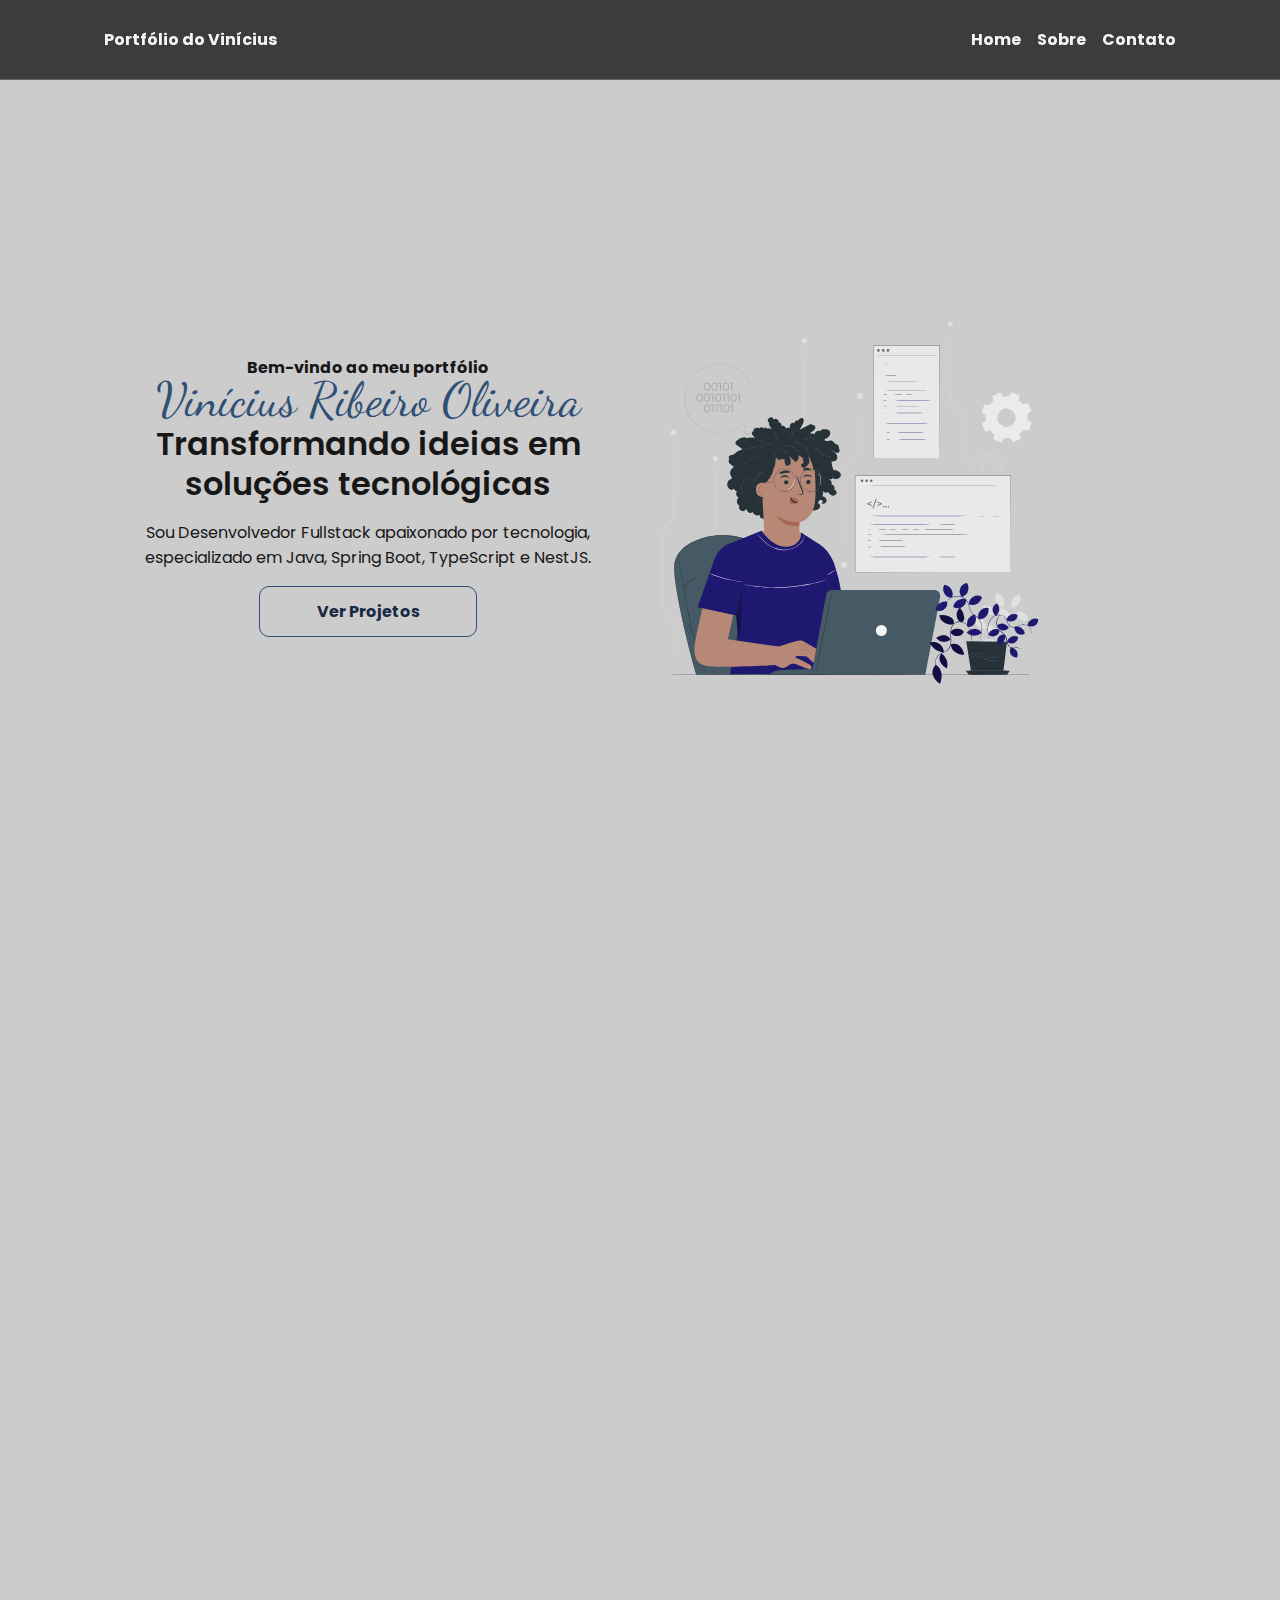
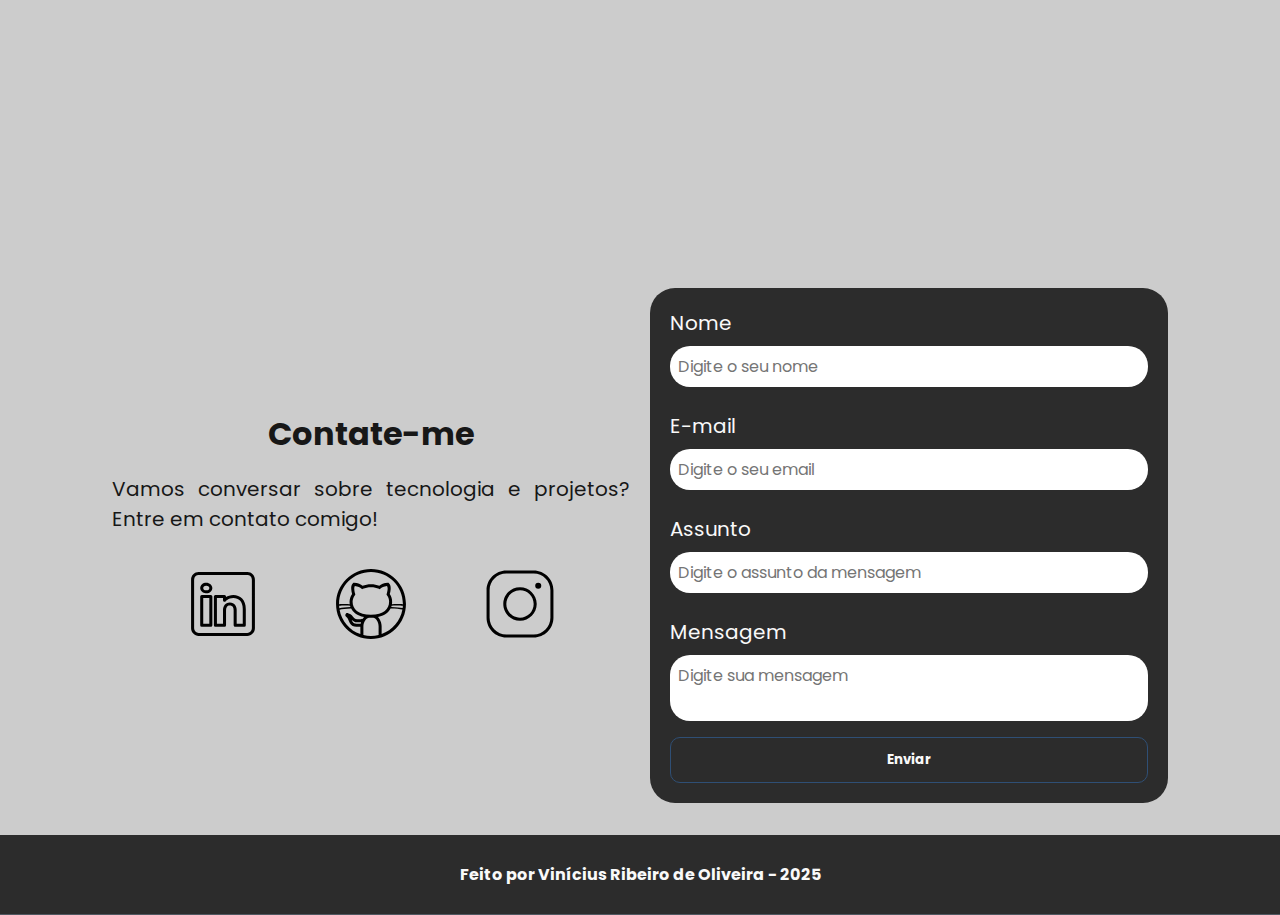
==== commit 45befdcc: ":sparkles: feat: Adicionado script.js e formulario finalizado" ====
--- a/index.html
+++ b/index.html
@@ -29,7 +29,7 @@
     <header class="flex menu_container">
         <div id="header_content" class="menu_content">
             <div id="titulo">
-                <a href="#">Universo Dev</a>
+                <a href="#">Portfólio do Vinícius</a>
             </div>
             <div id="menu" class="flex">
                 <nav>
@@ -60,18 +60,7 @@
 
         <!-- Seção About da página -->
         <section id="about" class="flex about_container">
-            <img src="./assets/img/user_01.svg" alt="Foto perfil do Github">
-            <article id="about_texto" class="flex about_content">
-                <h1>Sobre mim</h1>
-                <p>Sou formado em Análise e Desenvolvimento de Sistemas e estou no processo de transição de carreira, saindo da usinagem para tecnologia. Trabalhei anos como programador CNC, onde desenvolvi conceitos importantes para a área de Back-end.
-
-                    Tenho conhecimento em Java, Spring Boot, Typescript , Javascript, NestJs e React. Atualmente, trabalho como Freelancer, desenvolvendo projetos com essas tecnologias.</p>
-                <div id="about_github" class="github_info">
-                    <a href="https://github.com/viniciusoliveira-27" target="_blank" class="botao">Github</a>
-                    <p>200 Seguidores</p>
-                    <p>40 Repositórios</p>
-                </div>
-            </article>
+            
         </section>
 
         <!-- Seção Contact da página -->
@@ -92,7 +81,11 @@
                 </div>
             </article>
 
-            <form action="" method="POST">
+            <form action="https://formsubmit.co/4e4d2a58b8520d15c35e8dcd4929837b" method="POST" id="formulario">
+
+                <input type="hidden" name="_next" value="http://127.0.0.1:5501/sucess.html">
+                <input type="hidden" name="_captcha" value="false">
+
                 <label for="nome">Nome</label>
                 <input id="nome" type="text" name="nome" placeholder="Digite o seu nome">
                 <span id="txtNome"></span>
@@ -114,8 +107,10 @@
 
     <!-- Rodapé -->
     <footer class="flex">
-        Feito com 🧡 por Vinícius Ribeiro de Oliveira - 2025
+        Feito por Vinícius Ribeiro de Oliveira - 2025
     </footer>
+
+    <script src="./assets/js/script.js"></script>
 </body>
 
 </html>
--- a/assets/css/styles.css
+++ b/assets/css/styles.css
@@ -178,6 +178,9 @@
     max-width: 1120px;
     margin: 1rem auto;
     padding: 0 1rem;
+}
+.home_container_sucess a{
+    color: var(--blue-800);
 }
 
 #home_sucess {
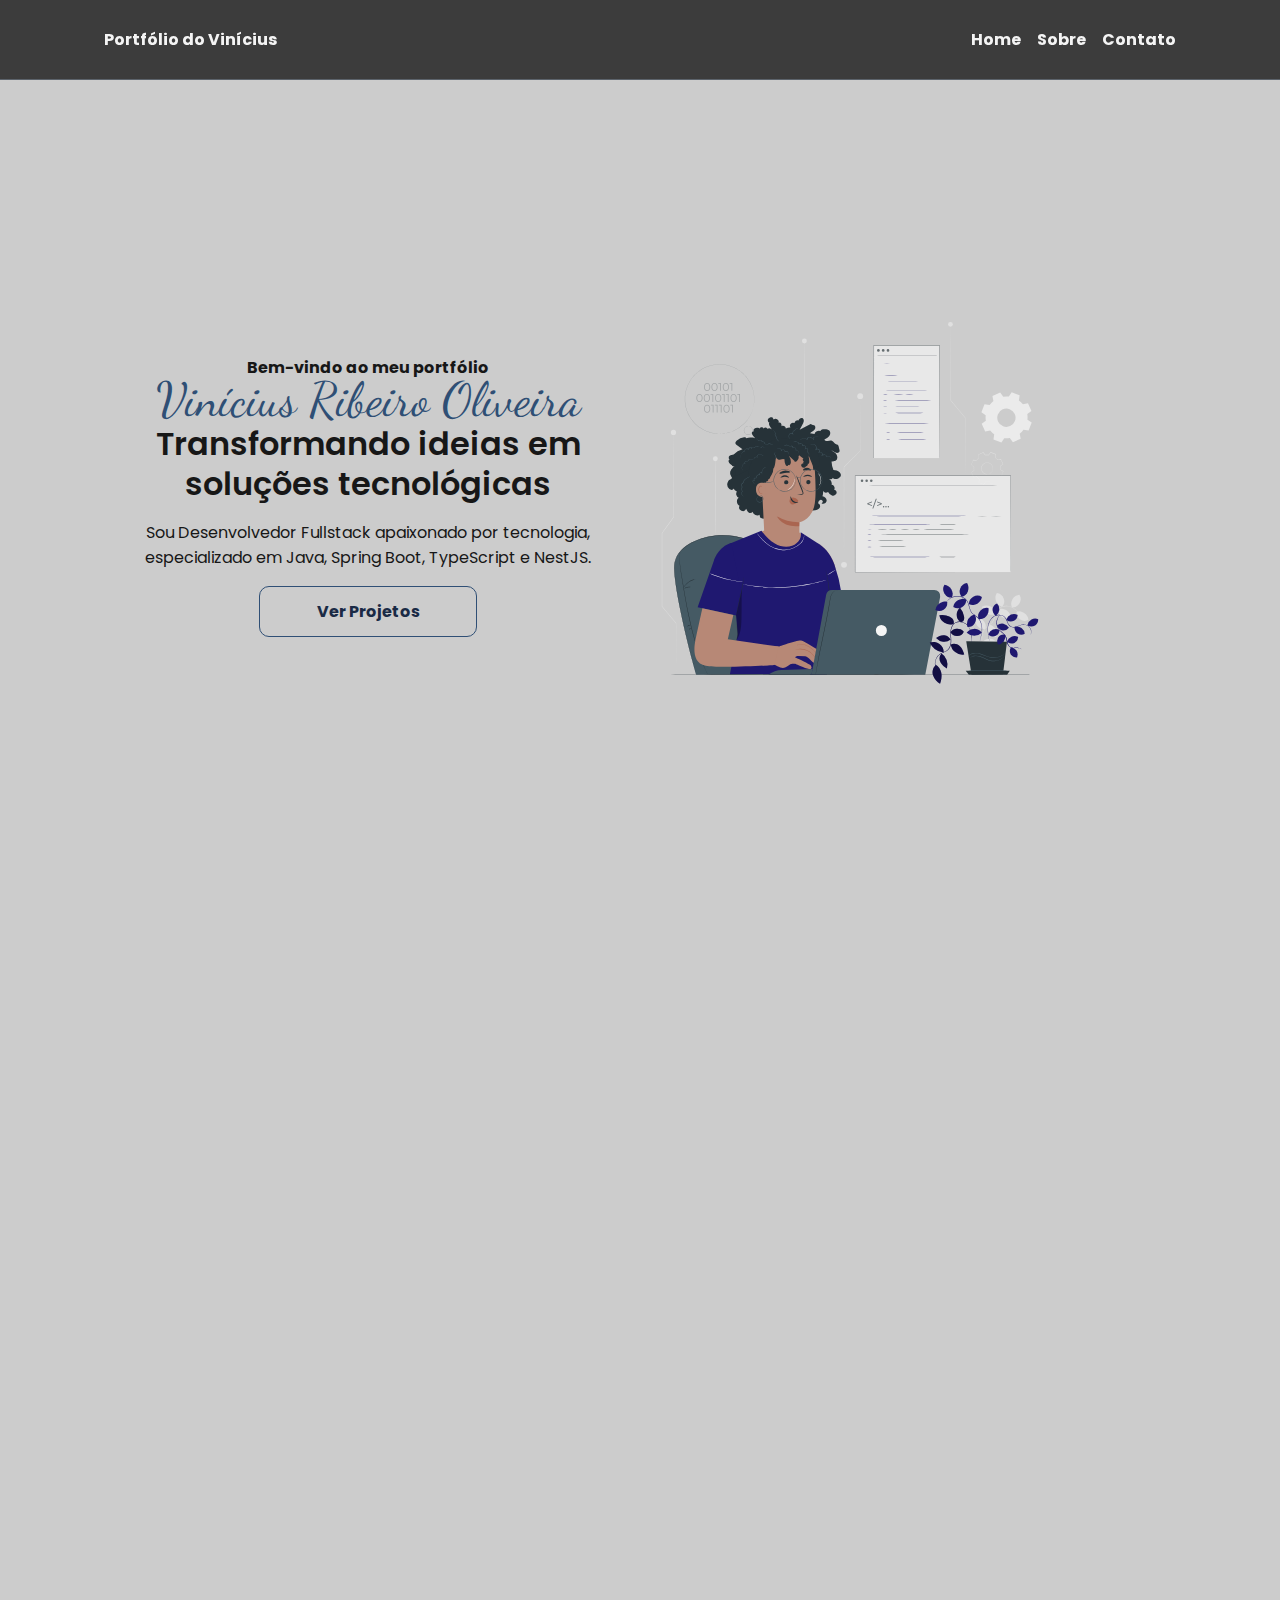
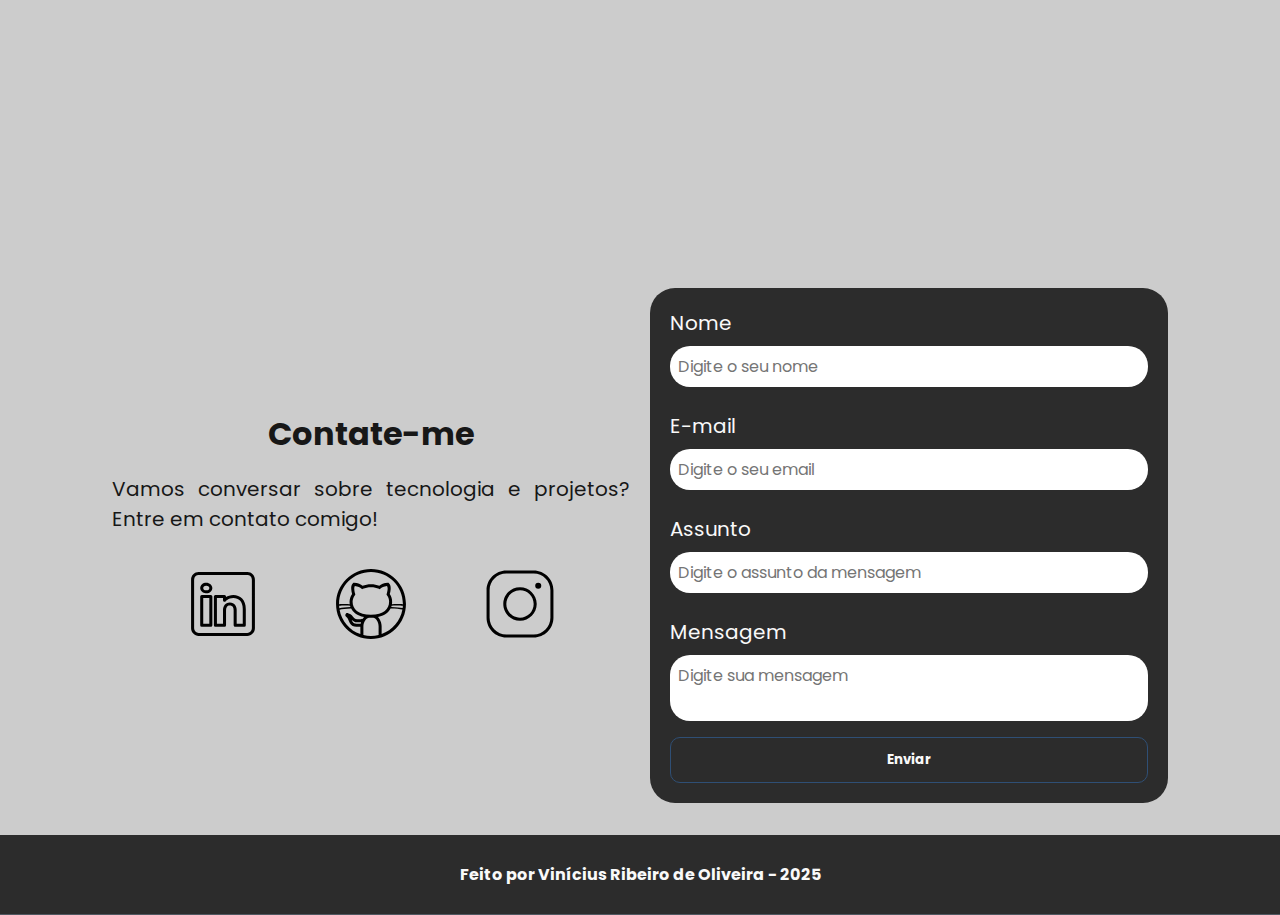
==== commit 17c0eb13: "feat: Deploy" ====
--- a/index.html
+++ b/index.html
@@ -83,7 +83,7 @@
 
             <form action="https://formsubmit.co/4e4d2a58b8520d15c35e8dcd4929837b" method="POST" id="formulario">
 
-                <input type="hidden" name="_next" value="http://127.0.0.1:5501/sucess.html">
+                <input type="hidden" name="_next" value="https://viniciusoliveira-27.github.io/portifolio_vinicius/sucess.html">
                 <input type="hidden" name="_captcha" value="false">
 
                 <label for="nome">Nome</label>
